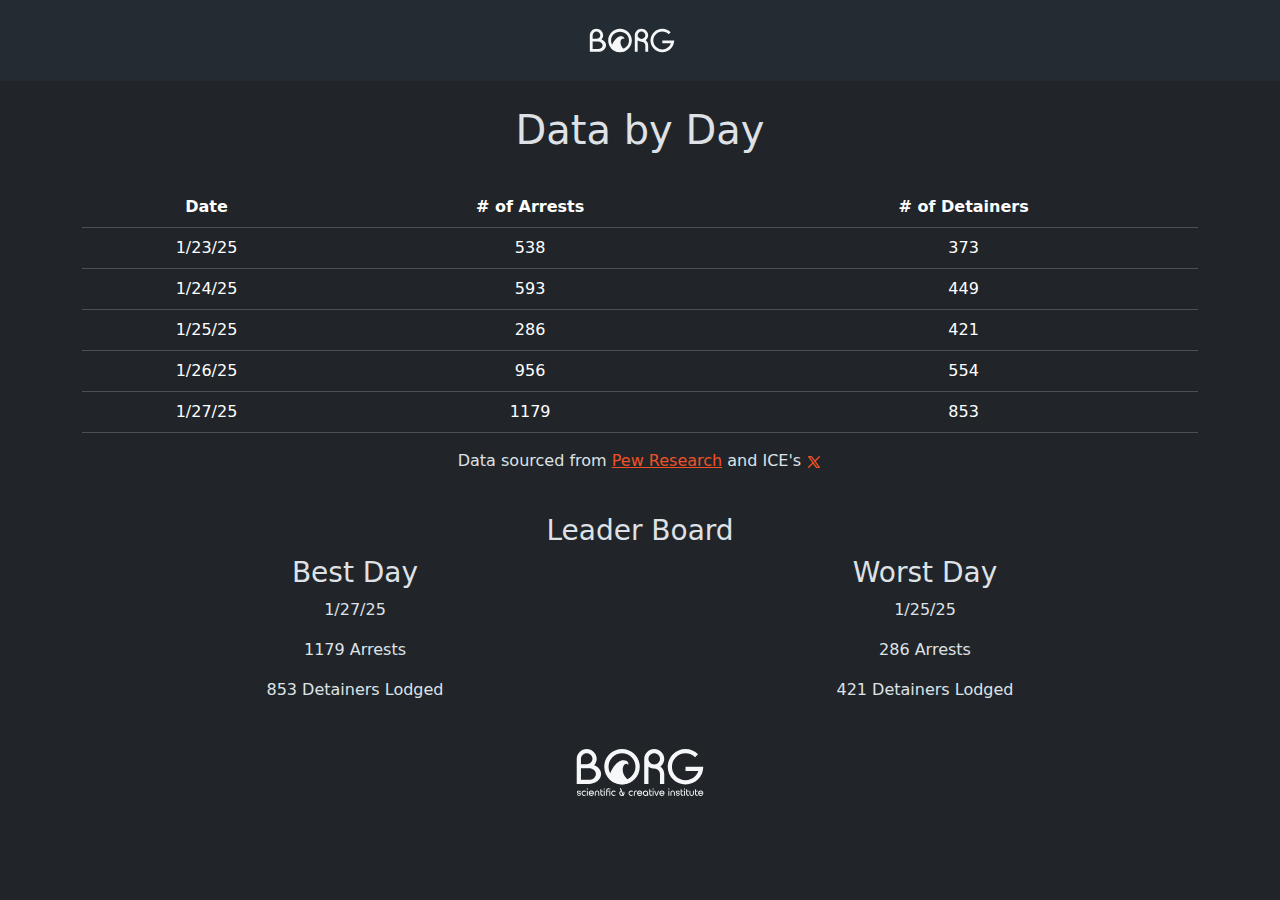
==== data.html @ 18d33984 "bigly update" ====
<!DOCTYPE html><html data-bs-theme="dark" lang="en"><head><meta charset="utf-8"><meta name="viewport" content="width=device-width, initial-scale=1.0, shrink-to-fit=no"><title>ICE Ticker</title><meta name="twitter:description" content="Keep up to date with the number of ICE arrests since DJT's inauguration."><meta name="twitter:title" content="ICE Ticker"><meta name="twitter:card" content="summary"><meta name="twitter:image" content="assets/img/greg-bulla-6RD0mcpY8f8-unsplash.jpg"><meta name="description" content="Keep up to date with the number of ICE arrests since DJT's inauguration."><meta property="og:image" content="assets/img/greg-bulla-6RD0mcpY8f8-unsplash.jpg"><link rel="icon" type="image/svg+xml" sizes="150x150" href="assets/img/ecoBorg_icon_dark.svg"><link rel="icon" type="image/svg+xml" sizes="150x150" href="assets/img/ecoBorg_icon_light.svg" media="(prefers-color-scheme: dark)"><link rel="icon" type="image/svg+xml" sizes="150x150" href="assets/img/ecoBorg_icon_dark.svg"><link rel="icon" type="image/svg+xml" sizes="150x150" href="assets/img/ecoBorg_icon_light.svg" media="(prefers-color-scheme: dark)"><link rel="stylesheet" href="assets/bootstrap/css/bootstrap.min.css"><link rel="stylesheet" href="assets/css/styles.min.css"></head><body><nav class="navbar navbar-expand-md sticky-top bg-dark py-3" data-bs-theme="dark"><div class="container"><a class="navbar-brand d-flex align-items-center" href="../index.html"><span><img src="assets/img/ecoBorg.svg" width="100px"></span></a><button data-bs-toggle="collapse" class="navbar-toggler" data-bs-target="#navcol-6"><span class="visually-hidden">Toggle navigation</span><span class="navbar-toggler-icon"></span></button><div class="collapse navbar-collapse flex-grow-0 order-md-first" id="navcol-6"><ul class="navbar-nav me-auto"><li class="nav-item"></li><li class="nav-item"></li></ul><div class="d-md-none my-2"><button class="btn btn-light me-2" type="button">Button</button><button class="btn btn-primary" type="button">Button</button></div></div><div class="d-none d-md-block"></div></div></nav><div class="container"><div class="row"><div class="col-md-12" style="padding-top: 25px;"><h1 class="d-md-flex justify-content-md-center">Data by Day</h1></div></div></div><div class="container"><div class="row"><div class="col-md-12 text-center" style="padding-top: 25px;"><div class="table-responsive"><table class="table"><thead><tr><th>Date</th><th># of Arrests</th><th># of Detainers</th></tr></thead><tbody><tr><td>1/23/25</td><td>538</td><td>373</td></tr><tr><td>1/24/25</td><td>593</td><td>449</td></tr><tr><td>1/25/25</td><td>286</td><td>421</td></tr><tr><td>1/26/25</td><td>956</td><td>554</td></tr><tr><td>1/27/25</td><td>1179</td><td>853</td></tr></tbody></table></div><p class="text-center">Data sourced from&nbsp;<a href="https://www.pewresearch.org/short-reads/2024/07/22/what-we-know-about-unauthorized-immigrants-living-in-the-us/" target="_blank">Pew Research</a>&nbsp;and ICE's&nbsp;<a href="https://x.com/ICEgov" target="_blank"><svg xmlns="http://www.w3.org/2000/svg" width="1em" height="1em" viewBox="0 0 24 24" stroke-width="2" stroke="currentColor" fill="none" stroke-linecap="round" stroke-linejoin="round" class="icon icon-tabler icon-tabler-brand-x">
  <path stroke="none" d="M0 0h24v24H0z" fill="none"></path>
  <path d="M4 4l11.733 16h4.267l-11.733 -16z"></path>
  <path d="M4 20l6.768 -6.768m2.46 -2.46l6.772 -6.772"></path>
</svg></a></p></div></div><div class="row"><div class="col-md-12 text-center" style="padding-top: 25px;"><h3 class="d-md-flex justify-content-md-center">Leader Board</h3></div></div></div><div class="container"><div class="row"><div class="col-md-6"><h3 class="d-md-flex justify-content-md-center">Best Day</h3><p class="text-center">1/27/25</p><p class="text-center">1179 Arrests</p><p class="text-center">853 Detainers Lodged</p></div><div class="col-md-6"><h3 class="d-md-flex justify-content-md-center">Worst Day</h3><p class="text-center">1/25/25</p><p class="text-center">286 Arrests</p><p class="text-center">421 Detainers Lodged</p></div></div></div><div class="container"><div class="row"><div class="col-md-12" style="padding-top: 25px;"><p class="text-center"><img src="assets/img/borgsci_light_trans.svg" width="150px"><a href="https://x.com/ICEgov" target="_blank"></a></p></div></div></div><script src="assets/bootstrap/js/bootstrap.min.js"></script><script src="assets/js/script.min.js"></script></body></html>
---- assets/css/styles.min.css ----
:root,[data-bs-theme=light]{--bs-primary:#F05126;--bs-primary-rgb:240,81,38;--bs-primary-text-emphasis:#60200F;--bs-primary-bg-subtle:#FCDCD4;--bs-primary-border-subtle:#F9B9A8;--bs-secondary:#85CB33;--bs-secondary-rgb:133,203,51;--bs-secondary-text-emphasis:#355114;--bs-secondary-bg-subtle:#E7F5D6;--bs-secondary-border-subtle:#CEEAAD;--bs-light:#F4FAFF;--bs-light-rgb:244,250,255;--bs-light-text-emphasis:#626466;--bs-light-bg-subtle:#FDFEFF;--bs-light-border-subtle:#FBFDFF;--bs-dark:#232C33;--bs-dark-rgb:35,44,51;--bs-dark-text-emphasis:#0E1214;--bs-dark-bg-subtle:#D3D5D6;--bs-dark-border-subtle:#A7ABAD;--bs-link-color:#F05126;--bs-link-color-rgb:240,81,38;--bs-link-hover-color:#ee8062;--bs-link-hover-color-rgb:238,128,98}.btn-primary{--bs-btn-color:#000000;--bs-btn-bg:#F05126;--bs-btn-border-color:#F05126;--bs-btn-hover-color:#000000;--bs-btn-hover-bg:#F26B47;--bs-btn-hover-border-color:#F2623C;--bs-btn-focus-shadow-rgb:36,12,6;--bs-btn-active-color:#000000;--bs-btn-active-bg:#F37451;--bs-btn-active-border-color:#F2623C;--bs-btn-disabled-color:#000000;--bs-btn-disabled-bg:#F05126;--bs-btn-disabled-border-color:#F05126}.btn-outline-primary{--bs-btn-color:#F05126;--bs-btn-border-color:#F05126;--bs-btn-focus-shadow-rgb:240,81,38;--bs-btn-hover-color:#000000;--bs-btn-hover-bg:#F05126;--bs-btn-hover-border-color:#F05126;--bs-btn-active-color:#000000;--bs-btn-active-bg:#F05126;--bs-btn-active-border-color:#F05126;--bs-btn-disabled-color:#F05126;--bs-btn-disabled-bg:transparent;--bs-btn-disabled-border-color:#F05126}.btn-secondary{--bs-btn-color:#000000;--bs-btn-bg:#85CB33;--bs-btn-border-color:#85CB33;--bs-btn-hover-color:#000000;--bs-btn-hover-bg:#97D352;--bs-btn-hover-border-color:#91D047;--bs-btn-focus-shadow-rgb:20,30,8;--bs-btn-active-color:#000000;--bs-btn-active-bg:#9DD55C;--bs-btn-active-border-color:#91D047;--bs-btn-disabled-color:#000000;--bs-btn-disabled-bg:#85CB33;--bs-btn-disabled-border-color:#85CB33}.btn-outline-secondary{--bs-btn-color:#85CB33;--bs-btn-border-color:#85CB33;--bs-btn-focus-shadow-rgb:133,203,51;--bs-btn-hover-color:#000000;--bs-btn-hover-bg:#85CB33;--bs-btn-hover-border-color:#85CB33;--bs-btn-active-color:#000000;--bs-btn-active-bg:#85CB33;--bs-btn-active-border-color:#85CB33;--bs-btn-disabled-color:#85CB33;--bs-btn-disabled-bg:transparent;--bs-btn-disabled-border-color:#85CB33}.btn-light{--bs-btn-color:#000000;--bs-btn-bg:#F4FAFF;--bs-btn-border-color:#F4FAFF;--bs-btn-hover-color:#000000;--bs-btn-hover-bg:#CFD5D9;--bs-btn-hover-border-color:#C3C8CC;--bs-btn-focus-shadow-rgb:37,38,38;--bs-btn-active-color:#000000;--bs-btn-active-bg:#C3C8CC;--bs-btn-active-border-color:#B7BCBF;--bs-btn-disabled-color:#000000;--bs-btn-disabled-bg:#F4FAFF;--bs-btn-disabled-border-color:#F4FAFF}.btn-outline-light{--bs-btn-color:#F4FAFF;--bs-btn-border-color:#F4FAFF;--bs-btn-focus-shadow-rgb:244,250,255;--bs-btn-hover-color:#000000;--bs-btn-hover-bg:#F4FAFF;--bs-btn-hover-border-color:#F4FAFF;--bs-btn-active-color:#000000;--bs-btn-active-bg:#F4FAFF;--bs-btn-active-border-color:#F4FAFF;--bs-btn-disabled-color:#F4FAFF;--bs-btn-disabled-bg:transparent;--bs-btn-disabled-border-color:#F4FAFF}.btn-dark{--bs-btn-color:#fff;--bs-btn-bg:#232C33;--bs-btn-border-color:#232C33;--bs-btn-hover-color:#fff;--bs-btn-hover-bg:#1E252B;--bs-btn-hover-border-color:#1C2329;--bs-btn-focus-shadow-rgb:222,223,224;--bs-btn-active-color:#fff;--bs-btn-active-bg:#1C2329;--bs-btn-active-border-color:#1A2126;--bs-btn-disabled-color:#fff;--bs-btn-disabled-bg:#232C33;--bs-btn-disabled-border-color:#232C33}.btn-outline-dark{--bs-btn-color:#232C33;--bs-btn-border-color:#232C33;--bs-btn-focus-shadow-rgb:35,44,51;--bs-btn-hover-color:#fff;--bs-btn-hover-bg:#232C33;--bs-btn-hover-border-color:#232C33;--bs-btn-active-color:#fff;--bs-btn-active-bg:#232C33;--bs-btn-active-border-color:#232C33;--bs-btn-disabled-color:#232C33;--bs-btn-disabled-bg:transparent;--bs-btn-disabled-border-color:#232C33}.fit-cover{object-fit:cover}.bs-icon{--bs-icon-size:.75rem;display:flex;flex-shrink:0;justify-content:center;align-items:center;font-size:var(--bs-icon-size);width:calc(var(--bs-icon-size) * 2);height:calc(var(--bs-icon-size) * 2);color:var(--bs-primary)}.bs-icon-xs{--bs-icon-size:1rem;width:calc(var(--bs-icon-size) * 1.5);height:calc(var(--bs-icon-size) * 1.5)}.bs-icon-sm{--bs-icon-size:1rem}.bs-icon-md{--bs-icon-size:1.5rem}.bs-icon-lg{--bs-icon-size:2rem}.bs-icon-xl{--bs-icon-size:2.5rem}.bs-icon.bs-icon-primary{color:var(--bs-white);background:var(--bs-primary)}.bs-icon.bs-icon-primary-light{color:var(--bs-primary);background:rgba(var(--bs-primary-rgb),.2)}.bs-icon.bs-icon-semi-white{color:var(--bs-primary);background:rgba(255,255,255,.5)}.bs-icon.bs-icon-rounded{border-radius:.5rem}.bs-icon.bs-icon-circle{border-radius:50%}
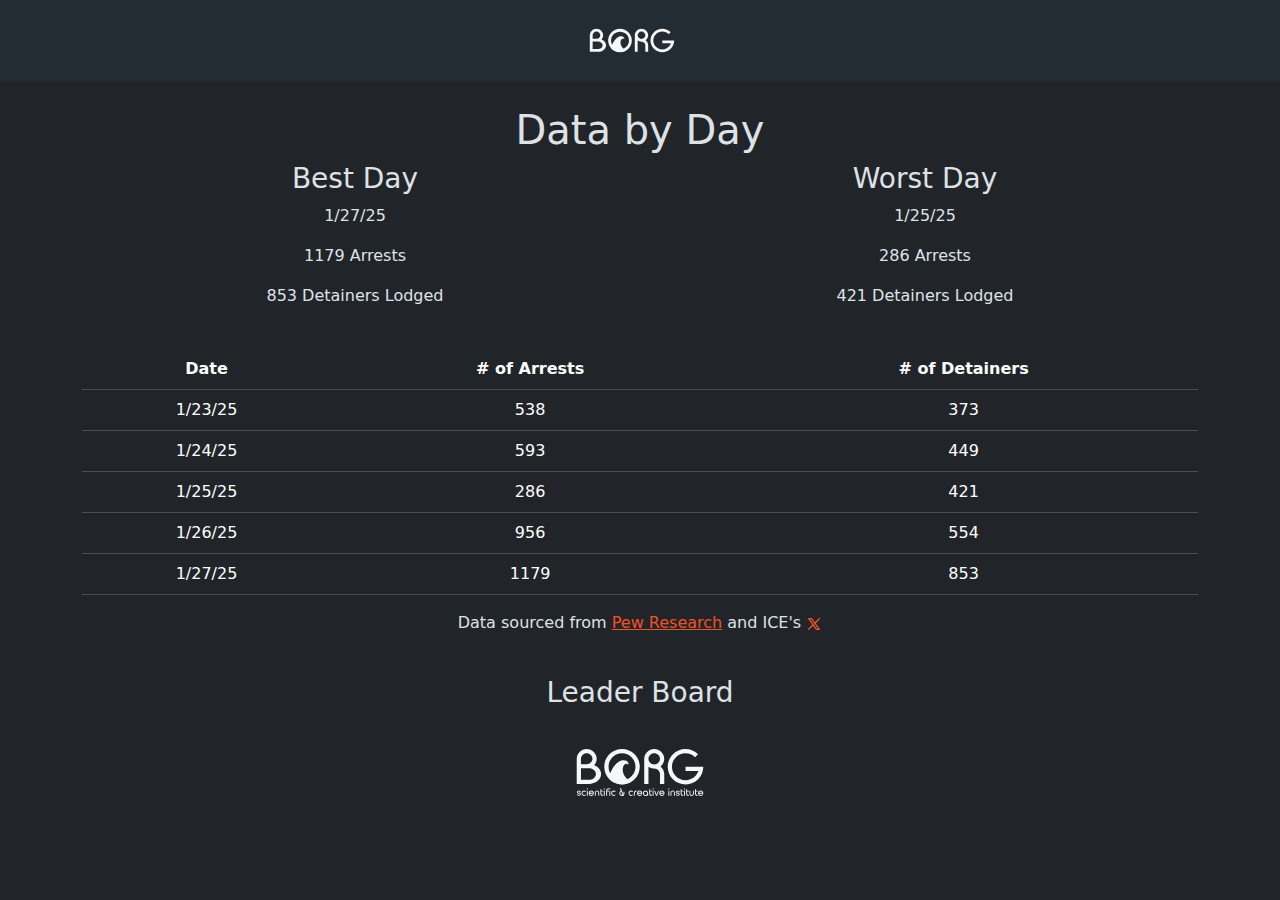
==== commit 42e8cfb2: "fixed leaderboard" ====
--- a/data.html
+++ b/data.html
@@ -1,5 +1,5 @@
-<!DOCTYPE html><html data-bs-theme="dark" lang="en"><head><meta charset="utf-8"><meta name="viewport" content="width=device-width, initial-scale=1.0, shrink-to-fit=no"><title>ICE Ticker</title><meta name="twitter:description" content="Keep up to date with the number of ICE arrests since DJT's inauguration."><meta name="twitter:title" content="ICE Ticker"><meta name="twitter:card" content="summary"><meta name="twitter:image" content="assets/img/greg-bulla-6RD0mcpY8f8-unsplash.jpg"><meta name="description" content="Keep up to date with the number of ICE arrests since DJT's inauguration."><meta property="og:image" content="assets/img/greg-bulla-6RD0mcpY8f8-unsplash.jpg"><link rel="icon" type="image/svg+xml" sizes="150x150" href="assets/img/ecoBorg_icon_dark.svg"><link rel="icon" type="image/svg+xml" sizes="150x150" href="assets/img/ecoBorg_icon_light.svg" media="(prefers-color-scheme: dark)"><link rel="icon" type="image/svg+xml" sizes="150x150" href="assets/img/ecoBorg_icon_dark.svg"><link rel="icon" type="image/svg+xml" sizes="150x150" href="assets/img/ecoBorg_icon_light.svg" media="(prefers-color-scheme: dark)"><link rel="stylesheet" href="assets/bootstrap/css/bootstrap.min.css"><link rel="stylesheet" href="assets/css/styles.min.css"></head><body><nav class="navbar navbar-expand-md sticky-top bg-dark py-3" data-bs-theme="dark"><div class="container"><a class="navbar-brand d-flex align-items-center" href="../index.html"><span><img src="assets/img/ecoBorg.svg" width="100px"></span></a><button data-bs-toggle="collapse" class="navbar-toggler" data-bs-target="#navcol-6"><span class="visually-hidden">Toggle navigation</span><span class="navbar-toggler-icon"></span></button><div class="collapse navbar-collapse flex-grow-0 order-md-first" id="navcol-6"><ul class="navbar-nav me-auto"><li class="nav-item"></li><li class="nav-item"></li></ul><div class="d-md-none my-2"><button class="btn btn-light me-2" type="button">Button</button><button class="btn btn-primary" type="button">Button</button></div></div><div class="d-none d-md-block"></div></div></nav><div class="container"><div class="row"><div class="col-md-12" style="padding-top: 25px;"><h1 class="d-md-flex justify-content-md-center">Data by Day</h1></div></div></div><div class="container"><div class="row"><div class="col-md-12 text-center" style="padding-top: 25px;"><div class="table-responsive"><table class="table"><thead><tr><th>Date</th><th># of Arrests</th><th># of Detainers</th></tr></thead><tbody><tr><td>1/23/25</td><td>538</td><td>373</td></tr><tr><td>1/24/25</td><td>593</td><td>449</td></tr><tr><td>1/25/25</td><td>286</td><td>421</td></tr><tr><td>1/26/25</td><td>956</td><td>554</td></tr><tr><td>1/27/25</td><td>1179</td><td>853</td></tr></tbody></table></div><p class="text-center">Data sourced from&nbsp;<a href="https://www.pewresearch.org/short-reads/2024/07/22/what-we-know-about-unauthorized-immigrants-living-in-the-us/" target="_blank">Pew Research</a>&nbsp;and ICE's&nbsp;<a href="https://x.com/ICEgov" target="_blank"><svg xmlns="http://www.w3.org/2000/svg" width="1em" height="1em" viewBox="0 0 24 24" stroke-width="2" stroke="currentColor" fill="none" stroke-linecap="round" stroke-linejoin="round" class="icon icon-tabler icon-tabler-brand-x">
+<!DOCTYPE html><html data-bs-theme="dark" lang="en"><head><meta charset="utf-8"><meta name="viewport" content="width=device-width, initial-scale=1.0, shrink-to-fit=no"><title>ICE Ticker</title><meta name="twitter:description" content="Keep up to date with the number of ICE arrests since DJT's inauguration."><meta name="twitter:title" content="ICE Ticker"><meta name="twitter:card" content="summary"><meta name="twitter:image" content="assets/img/greg-bulla-6RD0mcpY8f8-unsplash.jpg"><meta name="description" content="Keep up to date with the number of ICE arrests since DJT's inauguration."><meta property="og:image" content="assets/img/greg-bulla-6RD0mcpY8f8-unsplash.jpg"><link rel="icon" type="image/svg+xml" sizes="150x150" href="assets/img/ecoBorg_icon_dark.svg"><link rel="icon" type="image/svg+xml" sizes="150x150" href="assets/img/ecoBorg_icon_light.svg" media="(prefers-color-scheme: dark)"><link rel="icon" type="image/svg+xml" sizes="150x150" href="assets/img/ecoBorg_icon_dark.svg"><link rel="icon" type="image/svg+xml" sizes="150x150" href="assets/img/ecoBorg_icon_light.svg" media="(prefers-color-scheme: dark)"><link rel="stylesheet" href="assets/bootstrap/css/bootstrap.min.css"><link rel="stylesheet" href="assets/css/styles.min.css"></head><body><nav class="navbar navbar-expand-md sticky-top bg-dark py-3" data-bs-theme="dark"><div class="container"><a class="navbar-brand d-flex align-items-center" href="../index.html"><span><img src="assets/img/ecoBorg.svg" width="100px"></span></a><button data-bs-toggle="collapse" class="navbar-toggler" data-bs-target="#navcol-6"><span class="visually-hidden">Toggle navigation</span><span class="navbar-toggler-icon"></span></button><div class="collapse navbar-collapse flex-grow-0 order-md-first" id="navcol-6"><ul class="navbar-nav me-auto"><li class="nav-item"></li><li class="nav-item"></li></ul><div class="d-md-none my-2"><button class="btn btn-light me-2" type="button">Button</button><button class="btn btn-primary" type="button">Button</button></div></div><div class="d-none d-md-block"></div></div></nav><div class="container"><div class="row"><div class="col-md-12" style="padding-top: 25px;"><h1 class="d-md-flex justify-content-md-center">Data by Day</h1></div></div></div><div class="container"><div class="row"><div class="col-md-6"><h3 class="d-md-flex justify-content-md-center">Best Day</h3><p class="text-center">1/27/25</p><p class="text-center">1179 Arrests</p><p class="text-center">853 Detainers Lodged</p></div><div class="col-md-6"><h3 class="d-md-flex justify-content-md-center">Worst Day</h3><p class="text-center">1/25/25</p><p class="text-center">286 Arrests</p><p class="text-center">421 Detainers Lodged</p></div></div></div><div class="container"><div class="row"><div class="col-md-12 text-center" style="padding-top: 25px;"><div class="table-responsive"><table class="table"><thead><tr><th>Date</th><th># of Arrests</th><th># of Detainers</th></tr></thead><tbody><tr><td>1/23/25</td><td>538</td><td>373</td></tr><tr><td>1/24/25</td><td>593</td><td>449</td></tr><tr><td>1/25/25</td><td>286</td><td>421</td></tr><tr><td>1/26/25</td><td>956</td><td>554</td></tr><tr><td>1/27/25</td><td>1179</td><td>853</td></tr></tbody></table></div><p class="text-center">Data sourced from&nbsp;<a href="https://www.pewresearch.org/short-reads/2024/07/22/what-we-know-about-unauthorized-immigrants-living-in-the-us/" target="_blank">Pew Research</a>&nbsp;and ICE's&nbsp;<a href="https://x.com/ICEgov" target="_blank"><svg xmlns="http://www.w3.org/2000/svg" width="1em" height="1em" viewBox="0 0 24 24" stroke-width="2" stroke="currentColor" fill="none" stroke-linecap="round" stroke-linejoin="round" class="icon icon-tabler icon-tabler-brand-x">
   <path stroke="none" d="M0 0h24v24H0z" fill="none"></path>
   <path d="M4 4l11.733 16h4.267l-11.733 -16z"></path>
   <path d="M4 20l6.768 -6.768m2.46 -2.46l6.772 -6.772"></path>
-</svg></a></p></div></div><div class="row"><div class="col-md-12 text-center" style="padding-top: 25px;"><h3 class="d-md-flex justify-content-md-center">Leader Board</h3></div></div></div><div class="container"><div class="row"><div class="col-md-6"><h3 class="d-md-flex justify-content-md-center">Best Day</h3><p class="text-center">1/27/25</p><p class="text-center">1179 Arrests</p><p class="text-center">853 Detainers Lodged</p></div><div class="col-md-6"><h3 class="d-md-flex justify-content-md-center">Worst Day</h3><p class="text-center">1/25/25</p><p class="text-center">286 Arrests</p><p class="text-center">421 Detainers Lodged</p></div></div></div><div class="container"><div class="row"><div class="col-md-12" style="padding-top: 25px;"><p class="text-center"><img src="assets/img/borgsci_light_trans.svg" width="150px"><a href="https://x.com/ICEgov" target="_blank"></a></p></div></div></div><script src="assets/bootstrap/js/bootstrap.min.js"></script><script src="assets/js/script.min.js"></script></body></html>+</svg></a></p></div></div><div class="row"><div class="col-md-12 text-center" style="padding-top: 25px;"><h3 class="d-md-flex justify-content-md-center">Leader Board</h3></div></div></div><div class="container"><div class="row"><div class="col-md-12" style="padding-top: 25px;"><p class="text-center"><img src="assets/img/borgsci_light_trans.svg" width="150px"><a href="https://x.com/ICEgov" target="_blank"></a></p></div></div></div><script src="assets/bootstrap/js/bootstrap.min.js"></script><script src="assets/js/script.min.js"></script></body></html>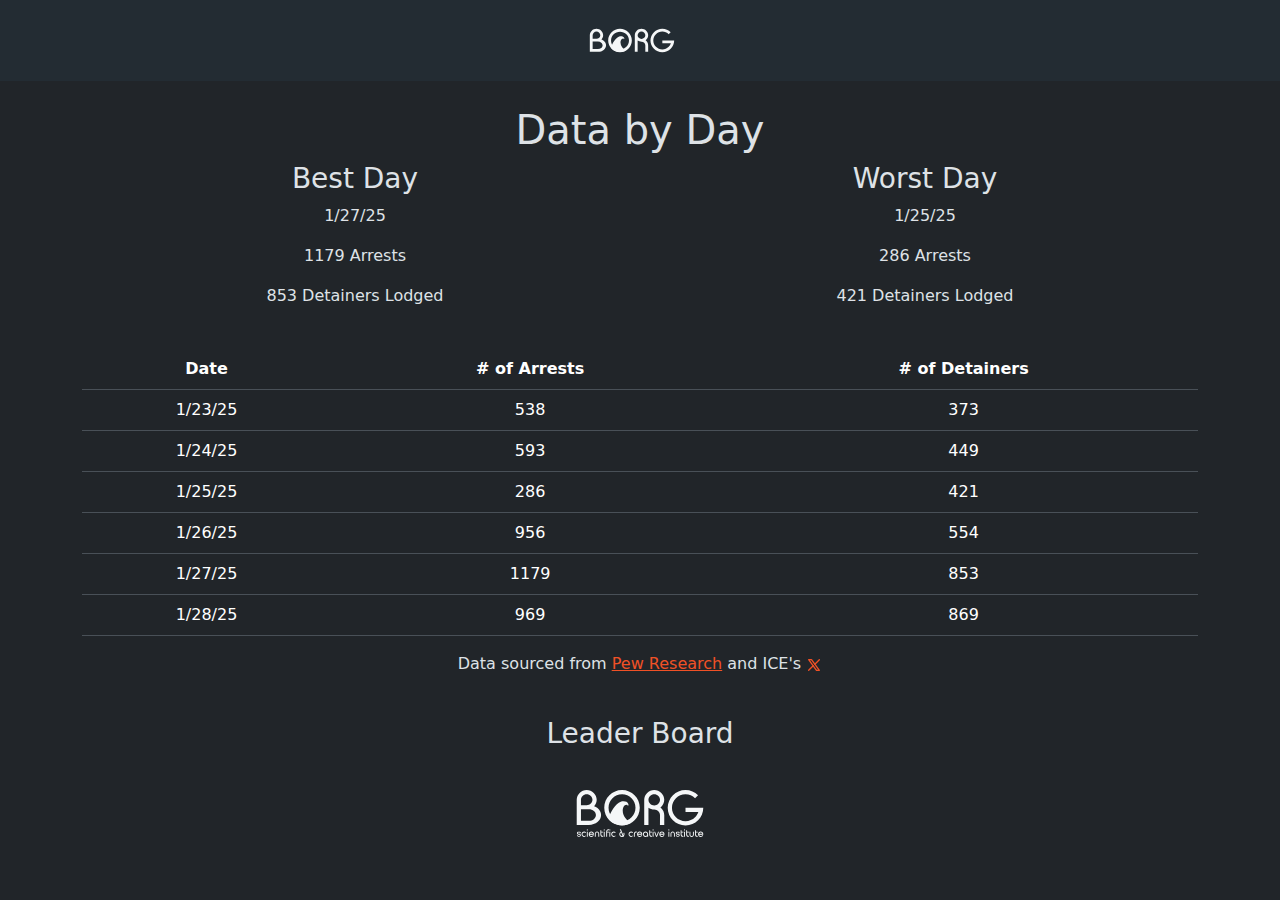
==== commit 4de822cd: "updated stats" ====
--- a/data.html
+++ b/data.html
@@ -1,4 +1,4 @@
-<!DOCTYPE html><html data-bs-theme="dark" lang="en"><head><meta charset="utf-8"><meta name="viewport" content="width=device-width, initial-scale=1.0, shrink-to-fit=no"><title>ICE Ticker</title><meta name="twitter:description" content="Keep up to date with the number of ICE arrests since DJT's inauguration."><meta name="twitter:title" content="ICE Ticker"><meta name="twitter:card" content="summary"><meta name="twitter:image" content="assets/img/greg-bulla-6RD0mcpY8f8-unsplash.jpg"><meta name="description" content="Keep up to date with the number of ICE arrests since DJT's inauguration."><meta property="og:image" content="assets/img/greg-bulla-6RD0mcpY8f8-unsplash.jpg"><link rel="icon" type="image/svg+xml" sizes="150x150" href="assets/img/ecoBorg_icon_dark.svg"><link rel="icon" type="image/svg+xml" sizes="150x150" href="assets/img/ecoBorg_icon_light.svg" media="(prefers-color-scheme: dark)"><link rel="icon" type="image/svg+xml" sizes="150x150" href="assets/img/ecoBorg_icon_dark.svg"><link rel="icon" type="image/svg+xml" sizes="150x150" href="assets/img/ecoBorg_icon_light.svg" media="(prefers-color-scheme: dark)"><link rel="stylesheet" href="assets/bootstrap/css/bootstrap.min.css"><link rel="stylesheet" href="assets/css/styles.min.css"></head><body><nav class="navbar navbar-expand-md sticky-top bg-dark py-3" data-bs-theme="dark"><div class="container"><a class="navbar-brand d-flex align-items-center" href="../index.html"><span><img src="assets/img/ecoBorg.svg" width="100px"></span></a><button data-bs-toggle="collapse" class="navbar-toggler" data-bs-target="#navcol-6"><span class="visually-hidden">Toggle navigation</span><span class="navbar-toggler-icon"></span></button><div class="collapse navbar-collapse flex-grow-0 order-md-first" id="navcol-6"><ul class="navbar-nav me-auto"><li class="nav-item"></li><li class="nav-item"></li></ul><div class="d-md-none my-2"><button class="btn btn-light me-2" type="button">Button</button><button class="btn btn-primary" type="button">Button</button></div></div><div class="d-none d-md-block"></div></div></nav><div class="container"><div class="row"><div class="col-md-12" style="padding-top: 25px;"><h1 class="d-md-flex justify-content-md-center">Data by Day</h1></div></div></div><div class="container"><div class="row"><div class="col-md-6"><h3 class="d-md-flex justify-content-md-center">Best Day</h3><p class="text-center">1/27/25</p><p class="text-center">1179 Arrests</p><p class="text-center">853 Detainers Lodged</p></div><div class="col-md-6"><h3 class="d-md-flex justify-content-md-center">Worst Day</h3><p class="text-center">1/25/25</p><p class="text-center">286 Arrests</p><p class="text-center">421 Detainers Lodged</p></div></div></div><div class="container"><div class="row"><div class="col-md-12 text-center" style="padding-top: 25px;"><div class="table-responsive"><table class="table"><thead><tr><th>Date</th><th># of Arrests</th><th># of Detainers</th></tr></thead><tbody><tr><td>1/23/25</td><td>538</td><td>373</td></tr><tr><td>1/24/25</td><td>593</td><td>449</td></tr><tr><td>1/25/25</td><td>286</td><td>421</td></tr><tr><td>1/26/25</td><td>956</td><td>554</td></tr><tr><td>1/27/25</td><td>1179</td><td>853</td></tr></tbody></table></div><p class="text-center">Data sourced from&nbsp;<a href="https://www.pewresearch.org/short-reads/2024/07/22/what-we-know-about-unauthorized-immigrants-living-in-the-us/" target="_blank">Pew Research</a>&nbsp;and ICE's&nbsp;<a href="https://x.com/ICEgov" target="_blank"><svg xmlns="http://www.w3.org/2000/svg" width="1em" height="1em" viewBox="0 0 24 24" stroke-width="2" stroke="currentColor" fill="none" stroke-linecap="round" stroke-linejoin="round" class="icon icon-tabler icon-tabler-brand-x">
+<!DOCTYPE html><html data-bs-theme="dark" lang="en"><head><meta charset="utf-8"><meta name="viewport" content="width=device-width, initial-scale=1.0, shrink-to-fit=no"><title>ICE Ticker</title><meta name="twitter:description" content="Keep up to date with the number of ICE arrests since DJT's inauguration."><meta name="twitter:title" content="ICE Ticker"><meta name="twitter:card" content="summary"><meta name="twitter:image" content="assets/img/greg-bulla-6RD0mcpY8f8-unsplash.jpg"><meta name="description" content="Keep up to date with the number of ICE arrests since DJT's inauguration."><meta property="og:image" content="assets/img/greg-bulla-6RD0mcpY8f8-unsplash.jpg"><link rel="icon" type="image/svg+xml" sizes="150x150" href="assets/img/ecoBorg_icon_dark.svg"><link rel="icon" type="image/svg+xml" sizes="150x150" href="assets/img/ecoBorg_icon_light.svg" media="(prefers-color-scheme: dark)"><link rel="icon" type="image/svg+xml" sizes="150x150" href="assets/img/ecoBorg_icon_dark.svg"><link rel="icon" type="image/svg+xml" sizes="150x150" href="assets/img/ecoBorg_icon_light.svg" media="(prefers-color-scheme: dark)"><link rel="stylesheet" href="assets/bootstrap/css/bootstrap.min.css"><link rel="stylesheet" href="assets/css/styles.min.css"></head><body><nav class="navbar navbar-expand-md sticky-top bg-dark py-3" data-bs-theme="dark"><div class="container"><a class="navbar-brand d-flex align-items-center" href="../index.html"><span><img src="assets/img/ecoBorg.svg" width="100px"></span></a><div class="collapse navbar-collapse flex-grow-0 order-md-first" id="navcol-6"><ul class="navbar-nav me-auto"><li class="nav-item"></li><li class="nav-item"></li></ul><div class="d-md-none my-2"><button class="btn btn-light me-2" type="button">Button</button><button class="btn btn-primary" type="button">Button</button></div></div><div class="d-none d-md-block"></div></div></nav><div class="container"><div class="row"><div class="col-md-12" style="padding-top: 25px;"><h1 class="d-md-flex justify-content-md-center" style="text-align: center;">Data by Day</h1></div></div></div><div class="container"><div class="row"><div class="col-md-6"><h3 class="d-md-flex justify-content-md-center" style="text-align: center;">Best Day</h3><p class="text-center">1/27/25</p><p class="text-center">1179 Arrests</p><p class="text-center">853 Detainers Lodged</p></div><div class="col-md-6"><h3 class="d-md-flex justify-content-md-center" style="text-align: center;">Worst Day</h3><p class="text-center">1/25/25</p><p class="text-center">286 Arrests</p><p class="text-center">421 Detainers Lodged</p></div></div></div><div class="container"><div class="row"><div class="col-md-12 text-center" style="padding-top: 25px;"><div class="table-responsive"><table class="table"><thead><tr><th>Date</th><th># of Arrests</th><th># of Detainers</th></tr></thead><tbody><tr><td>1/23/25</td><td>538</td><td>373</td></tr><tr><td>1/24/25</td><td>593</td><td>449</td></tr><tr><td>1/25/25</td><td>286</td><td>421</td></tr><tr><td>1/26/25</td><td>956</td><td>554</td></tr><tr><td>1/27/25</td><td>1179</td><td>853</td></tr><tr><td>1/28/25</td><td>969</td><td>869</td></tr></tbody></table></div><p class="text-center">Data sourced from&nbsp;<a href="https://www.pewresearch.org/short-reads/2024/07/22/what-we-know-about-unauthorized-immigrants-living-in-the-us/" target="_blank">Pew Research</a>&nbsp;and ICE's&nbsp;<a href="https://x.com/ICEgov" target="_blank"><svg xmlns="http://www.w3.org/2000/svg" width="1em" height="1em" viewBox="0 0 24 24" stroke-width="2" stroke="currentColor" fill="none" stroke-linecap="round" stroke-linejoin="round" class="icon icon-tabler icon-tabler-brand-x">
   <path stroke="none" d="M0 0h24v24H0z" fill="none"></path>
   <path d="M4 4l11.733 16h4.267l-11.733 -16z"></path>
   <path d="M4 20l6.768 -6.768m2.46 -2.46l6.772 -6.772"></path>
